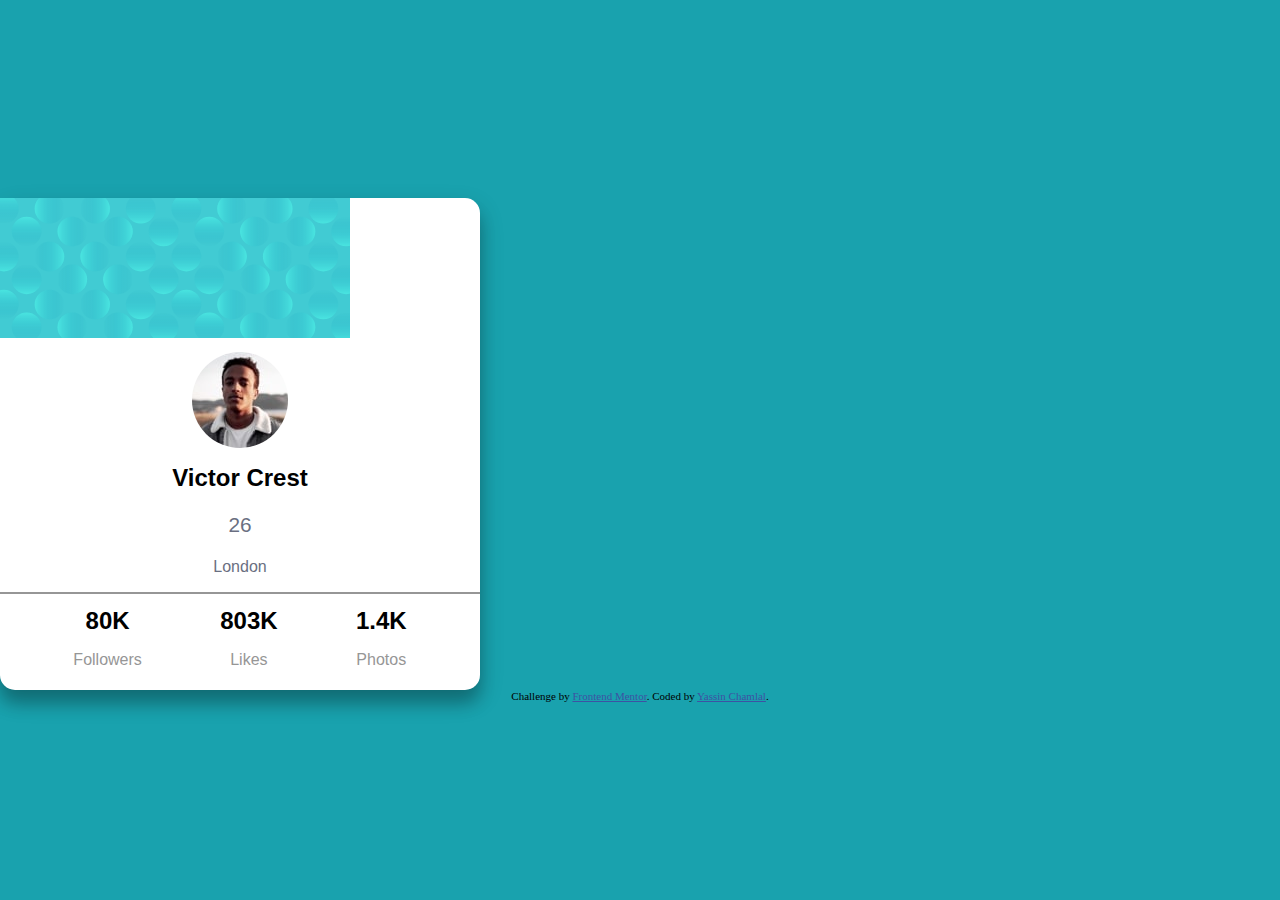
==== index/index.html @ 656c343c "Centerd image of person" ====
<!DOCTYPE html>
<html lang="en">

<head>
  <meta charset="UTF-8">
  <meta name="viewport" content="width=device-width, initial-scale=1.0">
  <!-- displays site properly based on user's device -->
  <link rel="stylesheet" href="css/style.css">
  <link rel="icon" type="image/png" sizes="32x32" href="./images/favicon-32x32.png">

  <title>Frontend Mentor | Profile card component</title>

  <!-- Feel free to remove these styles or customise in your own stylesheet 👍 -->
  <style>
    .attribution {
      font-size: 11px;
      text-align: center;
    }

    .attribution a {
      color: hsl(228, 45%, 44%);
    }
  </style>
</head>

<body>

  <main>

    <div class="body-card">

      
        <svg class="svg-card-top" xmlns="http://www.w3.org/2000/svg" xmlns:xlink="http://www.w3.org/1999/xlink">
          <defs>
            <linearGradient x1="50%" y1=".779%" x2="50%" y2="100%" id="c">
              <stop stop-color="#0989B4" stop-opacity="0" offset="0%" />
              <stop stop-color="#53FFEE" offset="99.94%" />
            </linearGradient>
            <linearGradient x1="50%" y1=".779%" x2="50%" y2="100%" id="d">
              <stop stop-color="#0989B4" stop-opacity="0" offset="0%" />
              <stop stop-color="#53FFEE" offset="99.94%" />
            </linearGradient>
            <path id="a" d="M0 0h350v140H0z" />
          </defs>
          <g fill="none" fill-rule="evenodd">
            <mask id="b" fill="#fff">
              <use xlink:href="#a" />
            </mask>
            <use fill="#41CBD3" xlink:href="#a" />
            <g mask="url(#b)" opacity=".5">
              <g transform="translate(-11 -4)">
                <ellipse fill="url(#c)" transform="rotate(90 60.479 14.8)" cx="60.479" cy="14.8" rx="14.8"
                  ry="14.834" />
                <ellipse fill="url(#d)" transform="rotate(180 14.834 14.8)" cx="14.834" cy="14.8" rx="14.834"
                  ry="14.8" />
                <ellipse fill="url(#d)" cx="151.767" cy="14.8" rx="14.834" ry="14.8" />
                <ellipse fill="url(#c)" transform="rotate(-90 106.123 14.8)" cx="106.123" cy="14.8" rx="14.8"
                  ry="14.834" />
                <ellipse fill="url(#c)" transform="rotate(90 243.055 14.8)" cx="243.055" cy="14.8" rx="14.8"
                  ry="14.834" />
                <ellipse fill="url(#d)" transform="rotate(180 197.411 14.8)" cx="197.411" cy="14.8" rx="14.834"
                  ry="14.8" />
                <ellipse fill="url(#d)" cx="334.344" cy="14.8" rx="14.834" ry="14.8" />
                <ellipse fill="url(#c)" transform="rotate(-90 288.7 14.8)" cx="288.699" cy="14.8" rx="14.8"
                  ry="14.834" />
              </g>
              <g transform="translate(-11 91.63)">
                <ellipse fill="url(#c)" transform="rotate(90 60.479 14.8)" cx="60.479" cy="14.8" rx="14.8"
                  ry="14.834" />
                <ellipse fill="url(#d)" transform="rotate(180 14.834 14.8)" cx="14.834" cy="14.8" rx="14.834"
                  ry="14.8" />
                <ellipse fill="url(#d)" cx="151.767" cy="14.8" rx="14.834" ry="14.8" />
                <ellipse fill="url(#c)" transform="rotate(-90 106.123 14.8)" cx="106.123" cy="14.8" rx="14.8"
                  ry="14.834" />
                <ellipse fill="url(#c)" transform="rotate(90 243.055 14.8)" cx="243.055" cy="14.8" rx="14.8"
                  ry="14.834" />
                <ellipse fill="url(#d)" transform="rotate(180 197.411 14.8)" cx="197.411" cy="14.8" rx="14.834"
                  ry="14.8" />
                <ellipse fill="url(#d)" cx="334.344" cy="14.8" rx="14.834" ry="14.8" />
                <ellipse fill="url(#c)" transform="rotate(-90 288.7 14.8)" cx="288.699" cy="14.8" rx="14.8"
                  ry="14.834" />
              </g>
              <g transform="translate(-11 43.815)">
                <ellipse fill="url(#c)" transform="rotate(-90 60.479 14.8)" cx="60.479" cy="14.8" rx="14.8"
                  ry="14.834" />
                <ellipse fill="url(#d)" cx="14.834" cy="14.8" rx="14.834" ry="14.8" />
                <ellipse fill="url(#d)" cx="151.767" cy="14.8" rx="14.834" ry="14.8" />
                <ellipse fill="url(#c)" transform="rotate(90 106.123 14.8)" cx="106.123" cy="14.8" rx="14.8"
                  ry="14.834" />
                <ellipse fill="url(#c)" transform="rotate(-90 243.055 14.8)" cx="243.055" cy="14.8" rx="14.8"
                  ry="14.834" />
                <ellipse fill="url(#d)" cx="197.411" cy="14.8" rx="14.834" ry="14.8" />
                <ellipse fill="url(#d)" cx="334.344" cy="14.8" rx="14.834" ry="14.8" />
                <ellipse fill="url(#c)" transform="rotate(90 288.7 14.8)" cx="288.699" cy="14.8" rx="14.8"
                  ry="14.834" />
              </g>
              <g transform="translate(11.822 18.77)">
                <ellipse fill="url(#c)" transform="rotate(90 60.479 14.8)" cx="60.479" cy="14.8" rx="14.8"
                  ry="14.834" />
                <ellipse fill="url(#d)" transform="rotate(180 14.834 14.8)" cx="14.834" cy="14.8" rx="14.834"
                  ry="14.8" />
                <ellipse fill="url(#d)" cx="151.767" cy="14.8" rx="14.834" ry="14.8" />
                <ellipse fill="url(#c)" transform="rotate(-90 106.123 14.8)" cx="106.123" cy="14.8" rx="14.8"
                  ry="14.834" />
                <ellipse fill="url(#c)" transform="rotate(90 243.055 14.8)" cx="243.055" cy="14.8" rx="14.8"
                  ry="14.834" />
                <ellipse fill="url(#d)" transform="rotate(180 197.411 14.8)" cx="197.411" cy="14.8" rx="14.834"
                  ry="14.8" />
                <ellipse fill="url(#d)" cx="334.344" cy="14.8" rx="14.834" ry="14.8" />
                <ellipse fill="url(#c)" transform="rotate(-90 288.7 14.8)" cx="288.699" cy="14.8" rx="14.8"
                  ry="14.834" />
              </g>
              <g transform="translate(11.822 114.4)">
                <ellipse fill="url(#c)" transform="rotate(90 60.479 14.8)" cx="60.479" cy="14.8" rx="14.8"
                  ry="14.834" />
                <ellipse fill="url(#d)" transform="rotate(180 14.834 14.8)" cx="14.834" cy="14.8" rx="14.834"
                  ry="14.8" />
                <ellipse fill="url(#d)" cx="151.767" cy="14.8" rx="14.834" ry="14.8" />
                <ellipse fill="url(#c)" transform="rotate(-90 106.123 14.8)" cx="106.123" cy="14.8" rx="14.8"
                  ry="14.834" />
                <ellipse fill="url(#c)" transform="rotate(90 243.055 14.8)" cx="243.055" cy="14.8" rx="14.8"
                  ry="14.834" />
                <ellipse fill="url(#d)" transform="rotate(180 197.411 14.8)" cx="197.411" cy="14.8" rx="14.834"
                  ry="14.8" />
                <ellipse fill="url(#d)" cx="334.344" cy="14.8" rx="14.834" ry="14.8" />
                <ellipse fill="url(#c)" transform="rotate(-90 288.7 14.8)" cx="288.699" cy="14.8" rx="14.8"
                  ry="14.834" />
              </g>
              <g transform="translate(11.822 66.585)">
                <ellipse fill="url(#c)" transform="rotate(-90 60.479 14.8)" cx="60.479" cy="14.8" rx="14.8"
                  ry="14.834" />
                <ellipse fill="url(#d)" cx="14.834" cy="14.8" rx="14.834" ry="14.8" />
                <ellipse fill="url(#d)" cx="151.767" cy="14.8" rx="14.834" ry="14.8" />
                <ellipse fill="url(#c)" transform="rotate(90 106.123 14.8)" cx="106.123" cy="14.8" rx="14.8"
                  ry="14.834" />
                <ellipse fill="url(#c)" transform="rotate(-90 243.055 14.8)" cx="243.055" cy="14.8" rx="14.8"
                  ry="14.834" />
                <ellipse fill="url(#d)" cx="197.411" cy="14.8" rx="14.834" ry="14.8" />
                <ellipse fill="url(#d)" cx="334.344" cy="14.8" rx="14.834" ry="14.8" />
                <ellipse fill="url(#c)" transform="rotate(90 288.7 14.8)" cx="288.699" cy="14.8" rx="14.8"
                  ry="14.834" />
              </g>
            </g>
          </g>
        </svg>
      
 
      <img src="img/image-victor.jpg" class="person-image" alt="image of the person victor">


     
        <h1 class="title-name"> Victor Crest</h1>
        <p class="title-age">26</p>
     

      <p class="title-location">London</p>

      <hr class="line">

      <ul>
        <li> <strong class="count-followers"> 80K </strong> <p class="smaller-heading">Followers </p> </li>

        <li><strong class="count-followers">803K </strong> <p class="smaller-heading">Likes</p>  </li>

        <li><strong class="count-followers">1.4K </strong> <p class="smaller-heading">Photos</p>   </li>
      </ul>
 

    </div>


    <footer>
      <div class="attribution">
        Challenge by <a href="https://www.frontendmentor.io?ref=challenge" target="_blank">Frontend Mentor</a>.
        Coded by <a href="https://yassinch.netlify.app/">Yassin Chamlal</a>.
      </div>
    </footer>

  </main>

</body>

</html>
---- index/css/style.css ----
body{ 
    margin:0; 
    padding: 0;
    background-color: hsl(185, 75%, 39%);
    min-height: 100vh; 
    display: flex; 
    flex-direction: column; 
    justify-content: center; 
} 



.body-card{
background-color: white;
border-radius: 15px;
height: 100%;
width: 100%;
max-width: 30em; 
box-shadow: 0 14px 16px 0 rgba(0, 0, 0, 0.2), 0 10px 25px 0 rgba(0, 0, 0, 0.19);
 
} 

.svg-pattern-top-card{ 
     width: 100%;
}

.person-image{ 
    border-radius: 100%;
    display: block;
  margin-left: auto;
  margin-right: auto;

    
} 

.svg-card-top{
    width: 30em;
     
}


 
.title-name{
    font-family: 'Kumbh', sans-serif;
    font-weight: 700;  
    font-size: 1.5em;
    text-align: center;
} 

.title-age{ 
    font-family: 'Kumbh', sans-serif; 
    text-align: center;
    font-weight: 400;
    color:hsl(227, 10%, 46%);
    font-size: 1.3em;

} 

.title-location{
    font-family: 'Kumbh', sans-serif;  
    text-align: center;
    font-weight: 400;
    color:hsl(227, 10%, 46%);
    font-size: 1em;
} 



 
.line{

    color:hsl(0, 0%, 59%); 
    width: auto; 
    border-style: solid;
    border-width: 1px;

}

 
ul {
    list-style: none;
     text-align: center;
     display: flex;
     justify-content: space-evenly;
     align-items: stretch;
     margin: 0;
     padding: 0;
     width: 100%;
     
}


li {
    display: block;
    text-align: center;
    margin: 5px; 
    flex: 0 1 auto;
}


 
li {
    display: block;
    text-align: center;
    margin: 5px; 
    flex: 0 1 auto;  
    font-family: 'Kumbh', sans-serif;
    font-weight: 600; 
     
}

.count-followers{ 
    font-family: 'Kumbh', sans-serif;
    font-weight: 700;  
    font-size: 1.5em;  
} 

.smaller-heading{
font-weight: 400;  
font-family: 'Kumbh', sans-serif; 
color:hsl(0, 0%, 59%); 
}

  
 
/*  
 .svg-corner-top{ 
    position: absolute;
    top: 0;
    left: 0;
    transform:translate(2px, 3px)
 }  

 
 .svg-corner-bottom{ 
    position: absolute;
  bottom: 0;
  right: 0;
 } 

 */
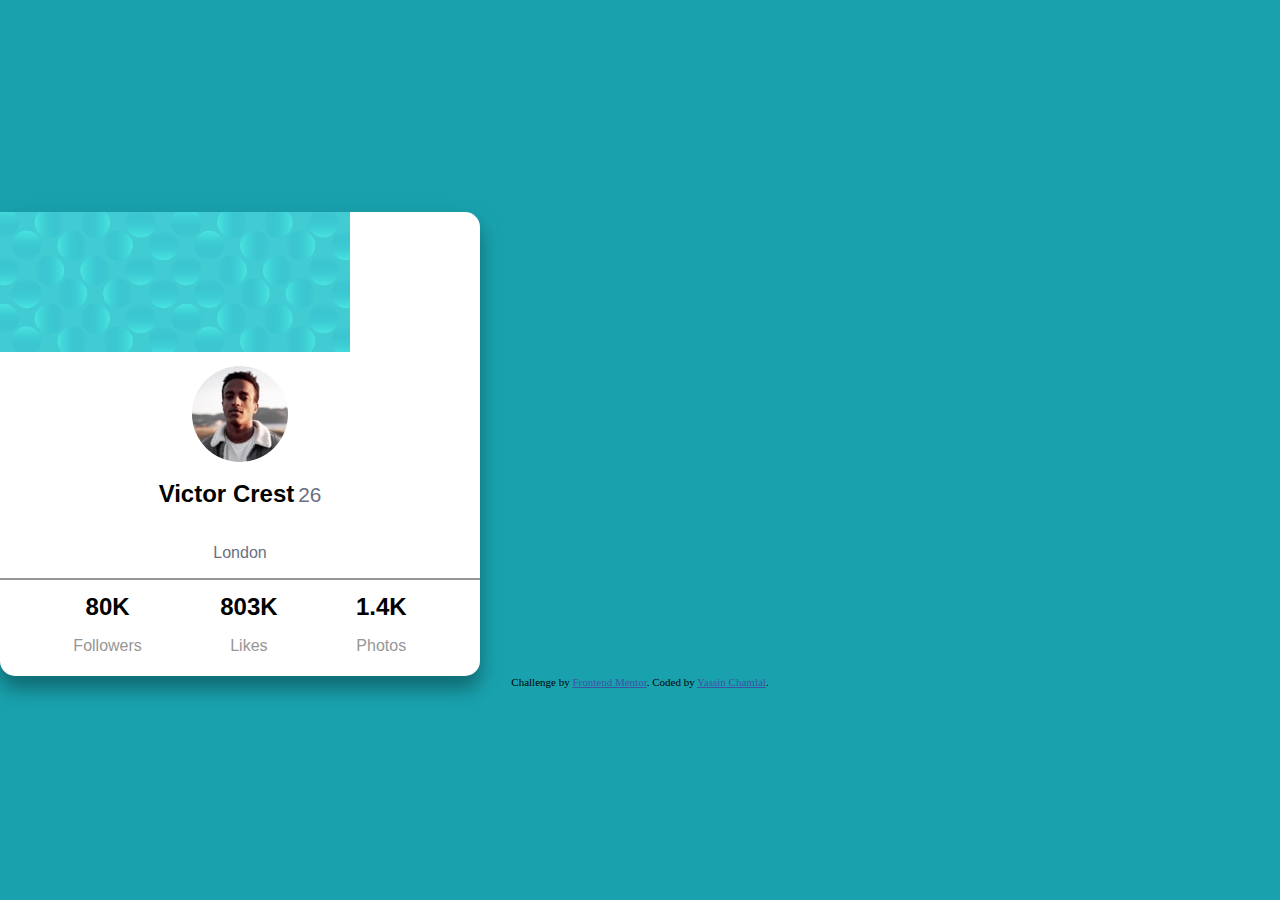
==== commit e260ecc7: "Centerd the name and age" ====
--- a/index/index.html
+++ b/index/index.html
@@ -147,11 +147,11 @@
  
       <img src="img/image-victor.jpg" class="person-image" alt="image of the person victor">
 
-
-     
-        <h1 class="title-name"> Victor Crest</h1>
-        <p class="title-age">26</p>
-     
+          <div class="center-text">  
+        <h1 class="title-name"> Victor Crest</h1>   
+        <p class="title-age">26</p>   
+        
+      </div>
 
       <p class="title-location">London</p>
 
--- a/index/css/style.css
+++ b/index/css/style.css
@@ -45,6 +45,7 @@
     font-weight: 700;  
     font-size: 1.5em;
     text-align: center;
+    display: inline-block;
 } 
 
 .title-age{ 
@@ -53,6 +54,7 @@
     font-weight: 400;
     color:hsl(227, 10%, 46%);
     font-size: 1.3em;
+    display: inline-block;
 
 } 
 
@@ -121,6 +123,11 @@
 color:hsl(0, 0%, 59%); 
 }
 
+.center-text{ 
+    text-align: center;
+} 
+
+
   
  
 /*  
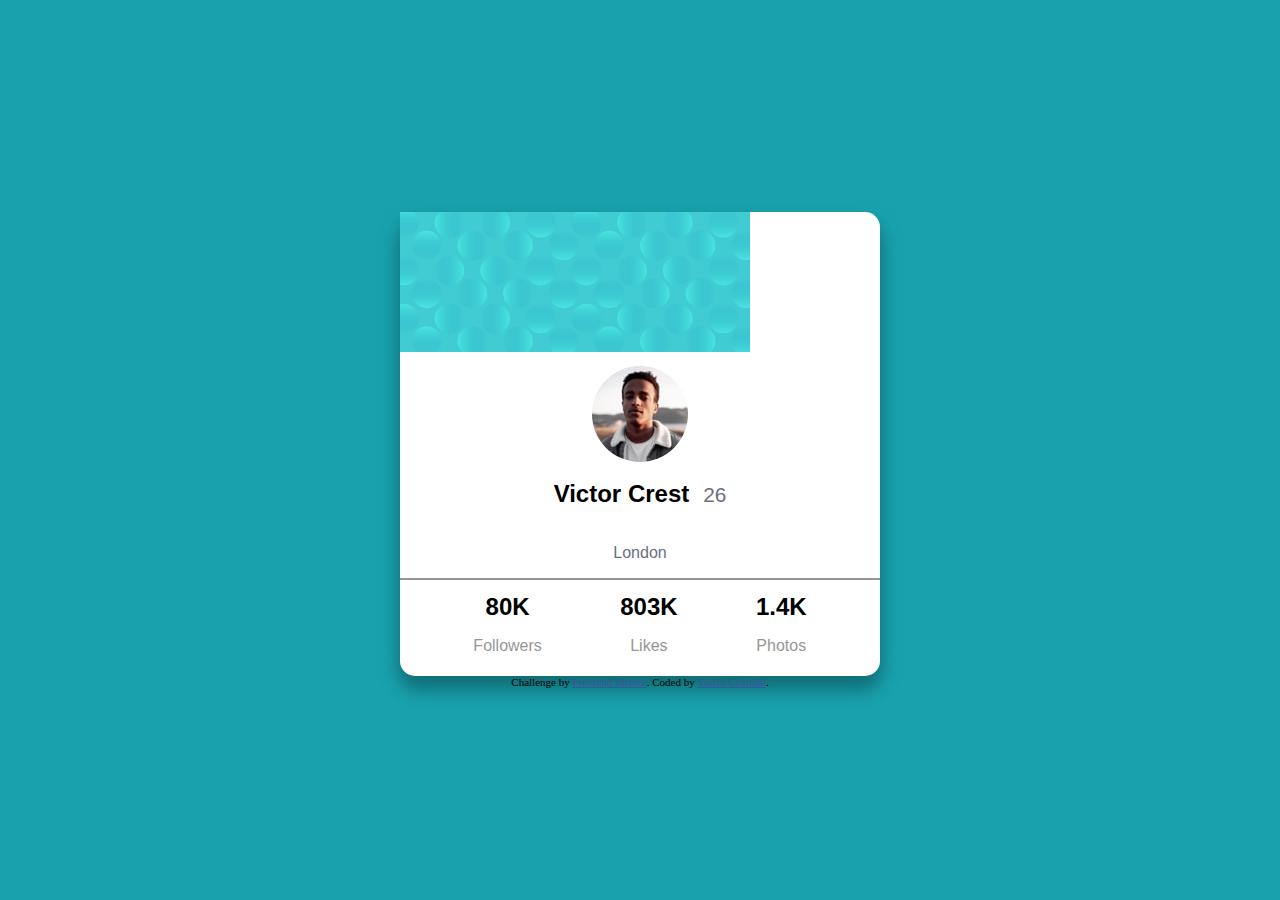
==== commit a5c7b247: "Body center" ====
--- a/index/index.html
+++ b/index/index.html
@@ -150,7 +150,6 @@
           <div class="center-text">  
         <h1 class="title-name"> Victor Crest</h1>   
         <p class="title-age">26</p>   
-        
       </div>
 
       <p class="title-location">London</p>
--- a/index/css/style.css
+++ b/index/css/style.css
@@ -6,6 +6,7 @@
     display: flex; 
     flex-direction: column; 
     justify-content: center; 
+    align-items: center;
 } 
 
 
@@ -55,6 +56,7 @@
     color:hsl(227, 10%, 46%);
     font-size: 1.3em;
     display: inline-block;
+    padding-left:10px;
 
 } 
 
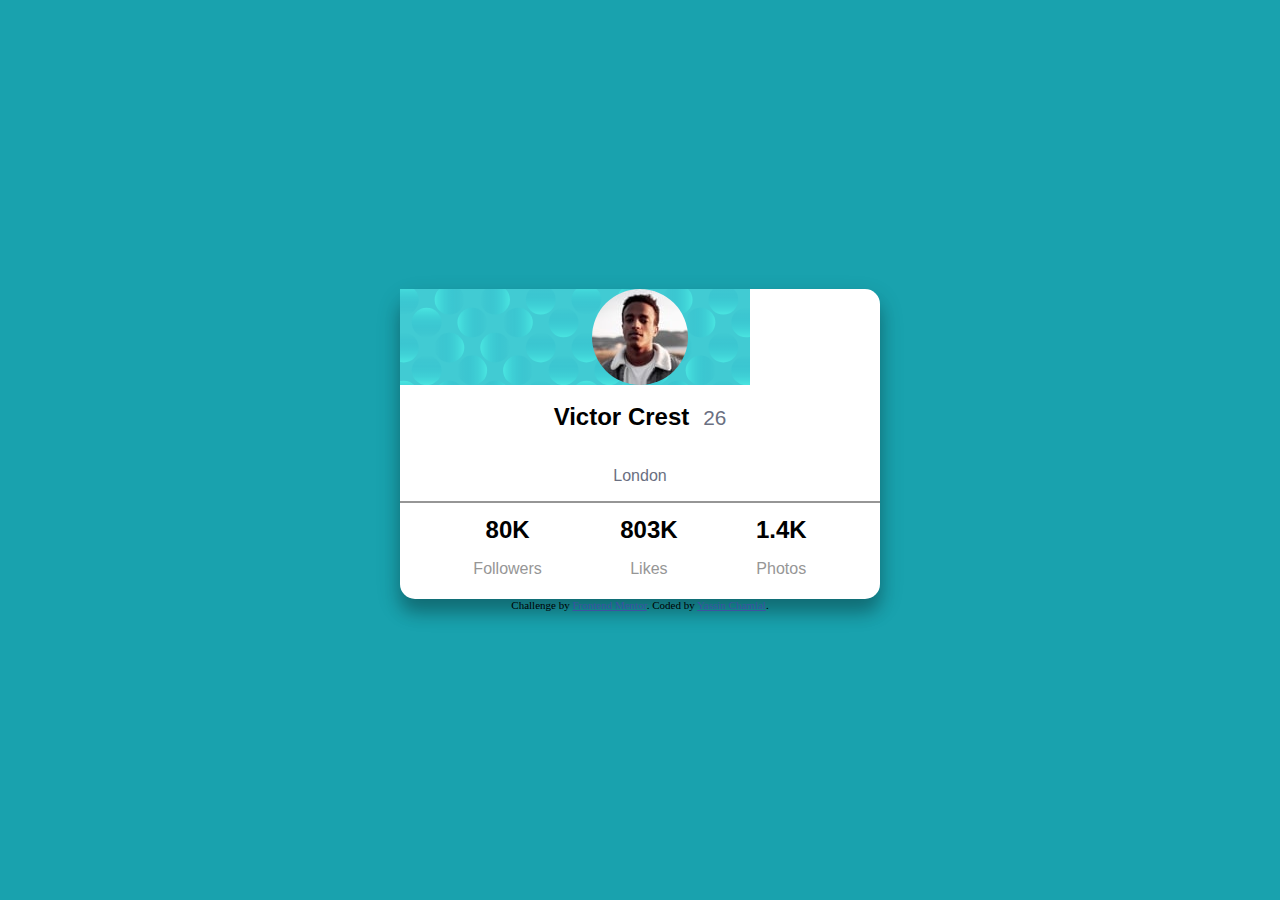
==== commit b2382aa1: "added svg as background" ====
--- a/index/index.html
+++ b/index/index.html
@@ -29,124 +29,9 @@
 
     <div class="body-card">
 
-      
-        <svg class="svg-card-top" xmlns="http://www.w3.org/2000/svg" xmlns:xlink="http://www.w3.org/1999/xlink">
-          <defs>
-            <linearGradient x1="50%" y1=".779%" x2="50%" y2="100%" id="c">
-              <stop stop-color="#0989B4" stop-opacity="0" offset="0%" />
-              <stop stop-color="#53FFEE" offset="99.94%" />
-            </linearGradient>
-            <linearGradient x1="50%" y1=".779%" x2="50%" y2="100%" id="d">
-              <stop stop-color="#0989B4" stop-opacity="0" offset="0%" />
-              <stop stop-color="#53FFEE" offset="99.94%" />
-            </linearGradient>
-            <path id="a" d="M0 0h350v140H0z" />
-          </defs>
-          <g fill="none" fill-rule="evenodd">
-            <mask id="b" fill="#fff">
-              <use xlink:href="#a" />
-            </mask>
-            <use fill="#41CBD3" xlink:href="#a" />
-            <g mask="url(#b)" opacity=".5">
-              <g transform="translate(-11 -4)">
-                <ellipse fill="url(#c)" transform="rotate(90 60.479 14.8)" cx="60.479" cy="14.8" rx="14.8"
-                  ry="14.834" />
-                <ellipse fill="url(#d)" transform="rotate(180 14.834 14.8)" cx="14.834" cy="14.8" rx="14.834"
-                  ry="14.8" />
-                <ellipse fill="url(#d)" cx="151.767" cy="14.8" rx="14.834" ry="14.8" />
-                <ellipse fill="url(#c)" transform="rotate(-90 106.123 14.8)" cx="106.123" cy="14.8" rx="14.8"
-                  ry="14.834" />
-                <ellipse fill="url(#c)" transform="rotate(90 243.055 14.8)" cx="243.055" cy="14.8" rx="14.8"
-                  ry="14.834" />
-                <ellipse fill="url(#d)" transform="rotate(180 197.411 14.8)" cx="197.411" cy="14.8" rx="14.834"
-                  ry="14.8" />
-                <ellipse fill="url(#d)" cx="334.344" cy="14.8" rx="14.834" ry="14.8" />
-                <ellipse fill="url(#c)" transform="rotate(-90 288.7 14.8)" cx="288.699" cy="14.8" rx="14.8"
-                  ry="14.834" />
-              </g>
-              <g transform="translate(-11 91.63)">
-                <ellipse fill="url(#c)" transform="rotate(90 60.479 14.8)" cx="60.479" cy="14.8" rx="14.8"
-                  ry="14.834" />
-                <ellipse fill="url(#d)" transform="rotate(180 14.834 14.8)" cx="14.834" cy="14.8" rx="14.834"
-                  ry="14.8" />
-                <ellipse fill="url(#d)" cx="151.767" cy="14.8" rx="14.834" ry="14.8" />
-                <ellipse fill="url(#c)" transform="rotate(-90 106.123 14.8)" cx="106.123" cy="14.8" rx="14.8"
-                  ry="14.834" />
-                <ellipse fill="url(#c)" transform="rotate(90 243.055 14.8)" cx="243.055" cy="14.8" rx="14.8"
-                  ry="14.834" />
-                <ellipse fill="url(#d)" transform="rotate(180 197.411 14.8)" cx="197.411" cy="14.8" rx="14.834"
-                  ry="14.8" />
-                <ellipse fill="url(#d)" cx="334.344" cy="14.8" rx="14.834" ry="14.8" />
-                <ellipse fill="url(#c)" transform="rotate(-90 288.7 14.8)" cx="288.699" cy="14.8" rx="14.8"
-                  ry="14.834" />
-              </g>
-              <g transform="translate(-11 43.815)">
-                <ellipse fill="url(#c)" transform="rotate(-90 60.479 14.8)" cx="60.479" cy="14.8" rx="14.8"
-                  ry="14.834" />
-                <ellipse fill="url(#d)" cx="14.834" cy="14.8" rx="14.834" ry="14.8" />
-                <ellipse fill="url(#d)" cx="151.767" cy="14.8" rx="14.834" ry="14.8" />
-                <ellipse fill="url(#c)" transform="rotate(90 106.123 14.8)" cx="106.123" cy="14.8" rx="14.8"
-                  ry="14.834" />
-                <ellipse fill="url(#c)" transform="rotate(-90 243.055 14.8)" cx="243.055" cy="14.8" rx="14.8"
-                  ry="14.834" />
-                <ellipse fill="url(#d)" cx="197.411" cy="14.8" rx="14.834" ry="14.8" />
-                <ellipse fill="url(#d)" cx="334.344" cy="14.8" rx="14.834" ry="14.8" />
-                <ellipse fill="url(#c)" transform="rotate(90 288.7 14.8)" cx="288.699" cy="14.8" rx="14.8"
-                  ry="14.834" />
-              </g>
-              <g transform="translate(11.822 18.77)">
-                <ellipse fill="url(#c)" transform="rotate(90 60.479 14.8)" cx="60.479" cy="14.8" rx="14.8"
-                  ry="14.834" />
-                <ellipse fill="url(#d)" transform="rotate(180 14.834 14.8)" cx="14.834" cy="14.8" rx="14.834"
-                  ry="14.8" />
-                <ellipse fill="url(#d)" cx="151.767" cy="14.8" rx="14.834" ry="14.8" />
-                <ellipse fill="url(#c)" transform="rotate(-90 106.123 14.8)" cx="106.123" cy="14.8" rx="14.8"
-                  ry="14.834" />
-                <ellipse fill="url(#c)" transform="rotate(90 243.055 14.8)" cx="243.055" cy="14.8" rx="14.8"
-                  ry="14.834" />
-                <ellipse fill="url(#d)" transform="rotate(180 197.411 14.8)" cx="197.411" cy="14.8" rx="14.834"
-                  ry="14.8" />
-                <ellipse fill="url(#d)" cx="334.344" cy="14.8" rx="14.834" ry="14.8" />
-                <ellipse fill="url(#c)" transform="rotate(-90 288.7 14.8)" cx="288.699" cy="14.8" rx="14.8"
-                  ry="14.834" />
-              </g>
-              <g transform="translate(11.822 114.4)">
-                <ellipse fill="url(#c)" transform="rotate(90 60.479 14.8)" cx="60.479" cy="14.8" rx="14.8"
-                  ry="14.834" />
-                <ellipse fill="url(#d)" transform="rotate(180 14.834 14.8)" cx="14.834" cy="14.8" rx="14.834"
-                  ry="14.8" />
-                <ellipse fill="url(#d)" cx="151.767" cy="14.8" rx="14.834" ry="14.8" />
-                <ellipse fill="url(#c)" transform="rotate(-90 106.123 14.8)" cx="106.123" cy="14.8" rx="14.8"
-                  ry="14.834" />
-                <ellipse fill="url(#c)" transform="rotate(90 243.055 14.8)" cx="243.055" cy="14.8" rx="14.8"
-                  ry="14.834" />
-                <ellipse fill="url(#d)" transform="rotate(180 197.411 14.8)" cx="197.411" cy="14.8" rx="14.834"
-                  ry="14.8" />
-                <ellipse fill="url(#d)" cx="334.344" cy="14.8" rx="14.834" ry="14.8" />
-                <ellipse fill="url(#c)" transform="rotate(-90 288.7 14.8)" cx="288.699" cy="14.8" rx="14.8"
-                  ry="14.834" />
-              </g>
-              <g transform="translate(11.822 66.585)">
-                <ellipse fill="url(#c)" transform="rotate(-90 60.479 14.8)" cx="60.479" cy="14.8" rx="14.8"
-                  ry="14.834" />
-                <ellipse fill="url(#d)" cx="14.834" cy="14.8" rx="14.834" ry="14.8" />
-                <ellipse fill="url(#d)" cx="151.767" cy="14.8" rx="14.834" ry="14.8" />
-                <ellipse fill="url(#c)" transform="rotate(90 106.123 14.8)" cx="106.123" cy="14.8" rx="14.8"
-                  ry="14.834" />
-                <ellipse fill="url(#c)" transform="rotate(-90 243.055 14.8)" cx="243.055" cy="14.8" rx="14.8"
-                  ry="14.834" />
-                <ellipse fill="url(#d)" cx="197.411" cy="14.8" rx="14.834" ry="14.8" />
-                <ellipse fill="url(#d)" cx="334.344" cy="14.8" rx="14.834" ry="14.8" />
-                <ellipse fill="url(#c)" transform="rotate(90 288.7 14.8)" cx="288.699" cy="14.8" rx="14.8"
-                  ry="14.834" />
-              </g>
-            </g>
-          </g>
-        </svg>
-      
+      <div class="svg-div-top"> <img src="img/image-victor.jpg" class="person-image" alt="image of the person victor"> </div>
  
-      <img src="img/image-victor.jpg" class="person-image" alt="image of the person victor">
-
+    
           <div class="center-text">  
         <h1 class="title-name"> Victor Crest</h1>   
         <p class="title-age">26</p>   
--- a/index/css/style.css
+++ b/index/css/style.css
@@ -33,12 +33,13 @@
 
     
 } 
-
-.svg-card-top{
+ 
+.svg-div-top{ 
+    background-image: url(/index/img/bg-pattern-card.svg); 
     width: 30em;
-     
+    height: auto;
+    background-repeat: no-repeat;
 }
-
 
  
 .title-name{
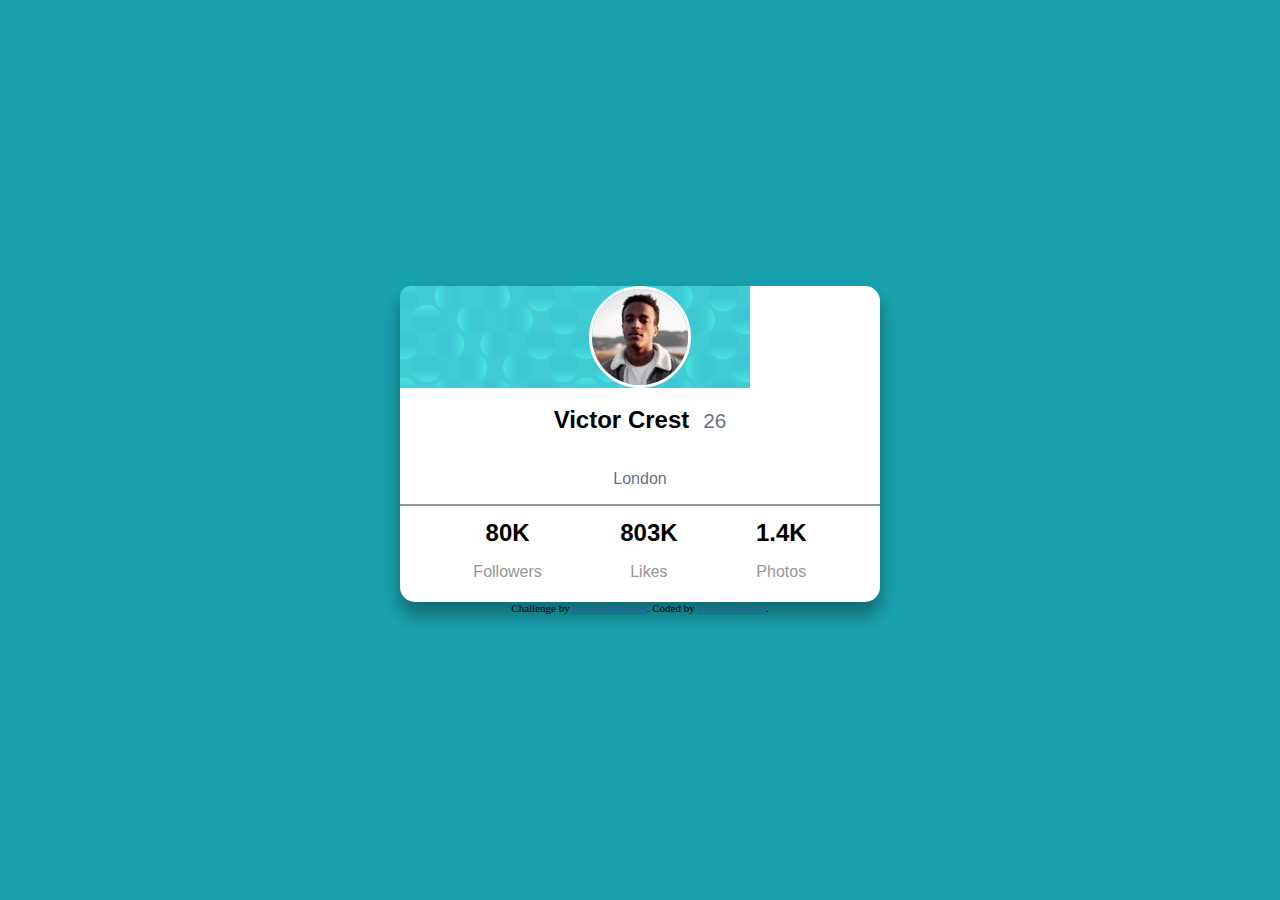
==== commit efbc20af: "formatted code" ====
--- a/index/index.html
+++ b/index/index.html
@@ -29,12 +29,13 @@
 
     <div class="body-card">
 
-      <div class="svg-div-top"> <img src="img/image-victor.jpg" class="person-image" alt="image of the person victor"> </div>
- 
-    
-          <div class="center-text">  
-        <h1 class="title-name"> Victor Crest</h1>   
-        <p class="title-age">26</p>   
+      <div class="svg-div-top"> <img src="img/image-victor.jpg" class="person-image" alt="image of the person victor">
+      </div>
+
+
+      <div class="center-text">
+        <h1 class="title-name"> Victor Crest</h1>
+        <p class="title-age">26</p>
       </div>
 
       <p class="title-location">London</p>
@@ -42,13 +43,19 @@
       <hr class="line">
 
       <ul>
-        <li> <strong class="count-followers"> 80K </strong> <p class="smaller-heading">Followers </p> </li>
+        <li> <strong class="count-followers"> 80K </strong>
+          <p class="smaller-heading">Followers </p>
+        </li>
 
-        <li><strong class="count-followers">803K </strong> <p class="smaller-heading">Likes</p>  </li>
+        <li><strong class="count-followers">803K </strong>
+          <p class="smaller-heading">Likes</p>
+        </li>
 
-        <li><strong class="count-followers">1.4K </strong> <p class="smaller-heading">Photos</p>   </li>
+        <li><strong class="count-followers">1.4K </strong>
+          <p class="smaller-heading">Photos</p>
+        </li>
       </ul>
- 
+
 
     </div>
 
--- a/index/css/style.css
+++ b/index/css/style.css
@@ -16,29 +16,27 @@
 border-radius: 15px;
 height: 100%;
 width: 100%;
-max-width: 30em; 
+min-width: 30em; 
 box-shadow: 0 14px 16px 0 rgba(0, 0, 0, 0.2), 0 10px 25px 0 rgba(0, 0, 0, 0.19);
  
 } 
 
-.svg-pattern-top-card{ 
-     width: 100%;
-}
-
+ 
 .person-image{ 
     border-radius: 100%;
     display: block;
-  margin-left: auto;
-  margin-right: auto;
-
+    margin-left: auto;
+    margin-right: auto;
+    border: white solid;
     
 } 
  
 .svg-div-top{ 
-    background-image: url(/index/img/bg-pattern-card.svg); 
-    width: 30em;
+    background-image: url(../img/bg-pattern-card.svg); 
     height: auto;
     background-repeat: no-repeat;
+    border-radius: 10px 10px 0px 0px;
+   
 }
 
  
@@ -69,8 +67,7 @@
     font-size: 1em;
 } 
 
-
-
+ 
  
 .line{
 
@@ -129,9 +126,7 @@
 .center-text{ 
     text-align: center;
 } 
-
-
-  
+ 
  
 /*  
  .svg-corner-top{ 
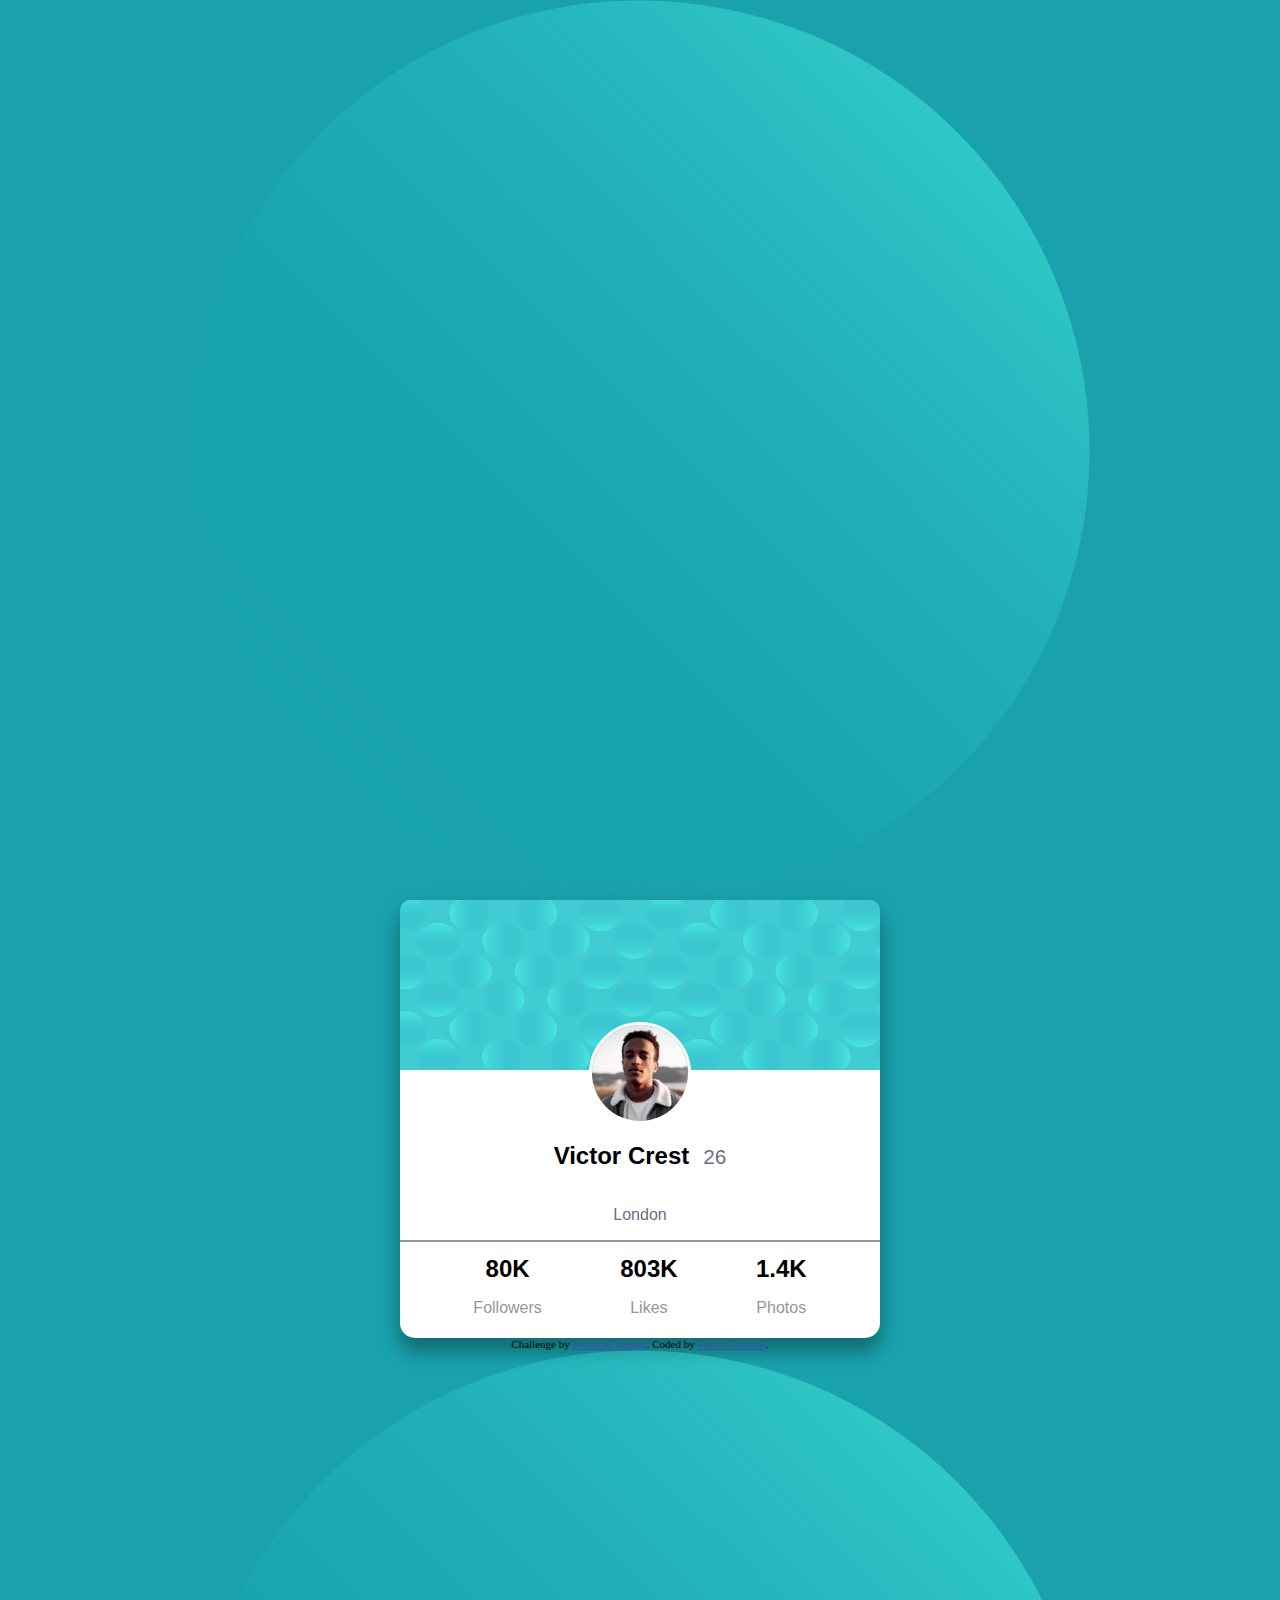
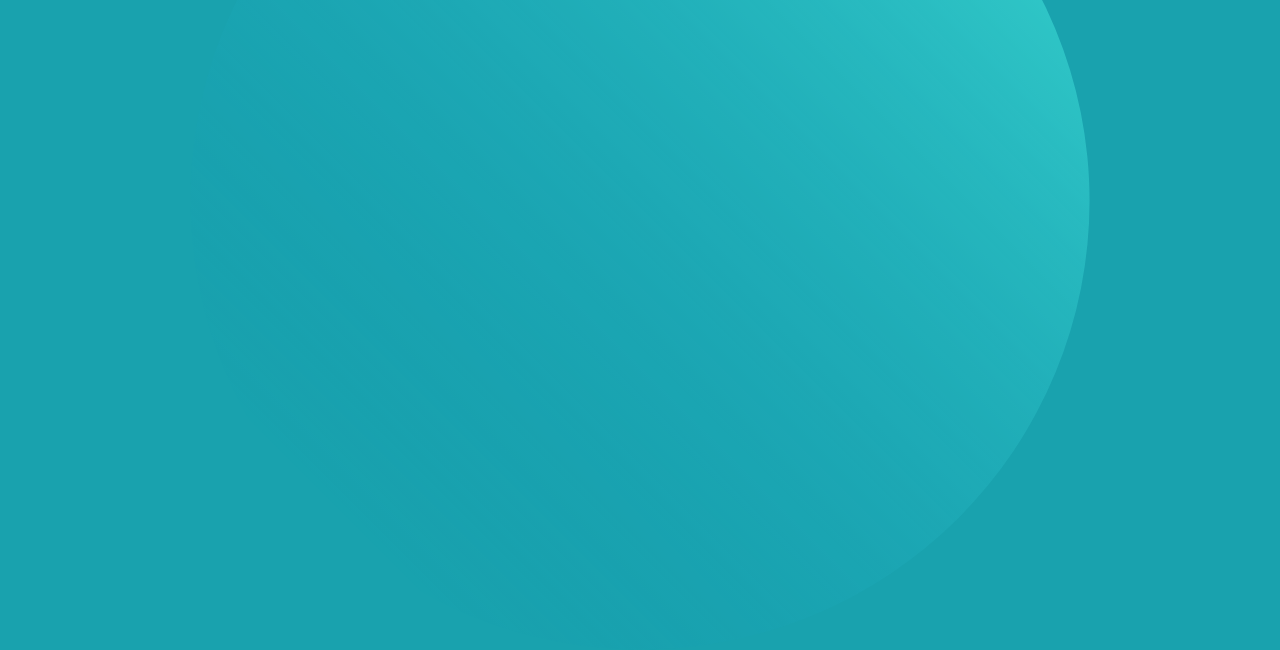
==== commit f82bc4ee: "Changes" ====
--- a/index/index.html
+++ b/index/index.html
@@ -22,23 +22,27 @@
     }
   </style>
 </head>
-
-<body>
-
-  <main>
+ 
+<body> 
+  <div class="svg-background-top"> </div>  
+   <main>
+   
+     
 
     <div class="body-card">
 
-      <div class="svg-div-top"> <img src="img/image-victor.jpg" class="person-image" alt="image of the person victor">
+      <div class="svg-div-top"> 
+        <img src="img/image-victor.jpg" class="person-image" alt="image of the person victor">
       </div>
 
 
       <div class="center-text">
         <h1 class="title-name"> Victor Crest</h1>
-        <p class="title-age">26</p>
+        <p class="title-age">26</p> 
+        <p class="title-location">London</p>
       </div>
 
-      <p class="title-location">London</p>
+     
 
       <hr class="line">
 
@@ -69,6 +73,8 @@
 
   </main>
 
+  <div class="svg-background-bottom"></div>
+
 </body>
 
 </html>--- a/index/css/style.css
+++ b/index/css/style.css
@@ -18,7 +18,7 @@
 width: 100%;
 min-width: 30em; 
 box-shadow: 0 14px 16px 0 rgba(0, 0, 0, 0.2), 0 10px 25px 0 rgba(0, 0, 0, 0.19);
- 
+min-height: 26em;
 } 
 
  
@@ -28,15 +28,17 @@
     margin-left: auto;
     margin-right: auto;
     border: white solid;
+    margin-top: auto;
     
 } 
  
 .svg-div-top{ 
     background-image: url(../img/bg-pattern-card.svg); 
-    height: auto;
+    height: 14rem;
     background-repeat: no-repeat;
     border-radius: 10px 10px 0px 0px;
-   
+    background-size: 500px 170px;
+    display: flex;
 }
 
  
@@ -127,20 +129,22 @@
     text-align: center;
 } 
  
- 
-/*  
- .svg-corner-top{ 
-    position: absolute;
-    top: 0;
-    left: 0;
-    transform:translate(2px, 3px)
- }  
+.svg-background-top{ 
+    background-image: url(../img/bg-pattern-top.svg); 
+    opacity: 80%;
+    background-size: 900px 900px; 
+    background-repeat: no-repeat; 
+    display: block;
+    width: 900px;
+    height: 900px;
+}  
 
- 
- .svg-corner-bottom{ 
-    position: absolute;
-  bottom: 0;
-  right: 0;
- } 
-
- */
+.svg-background-bottom{ 
+    background-image: url(../img/bg-pattern-top.svg); 
+    opacity: 80%;
+    background-size: 900px 900px; 
+    background-repeat: no-repeat; 
+    display: block; 
+    width: 900px;
+    height: 900px;
+} 